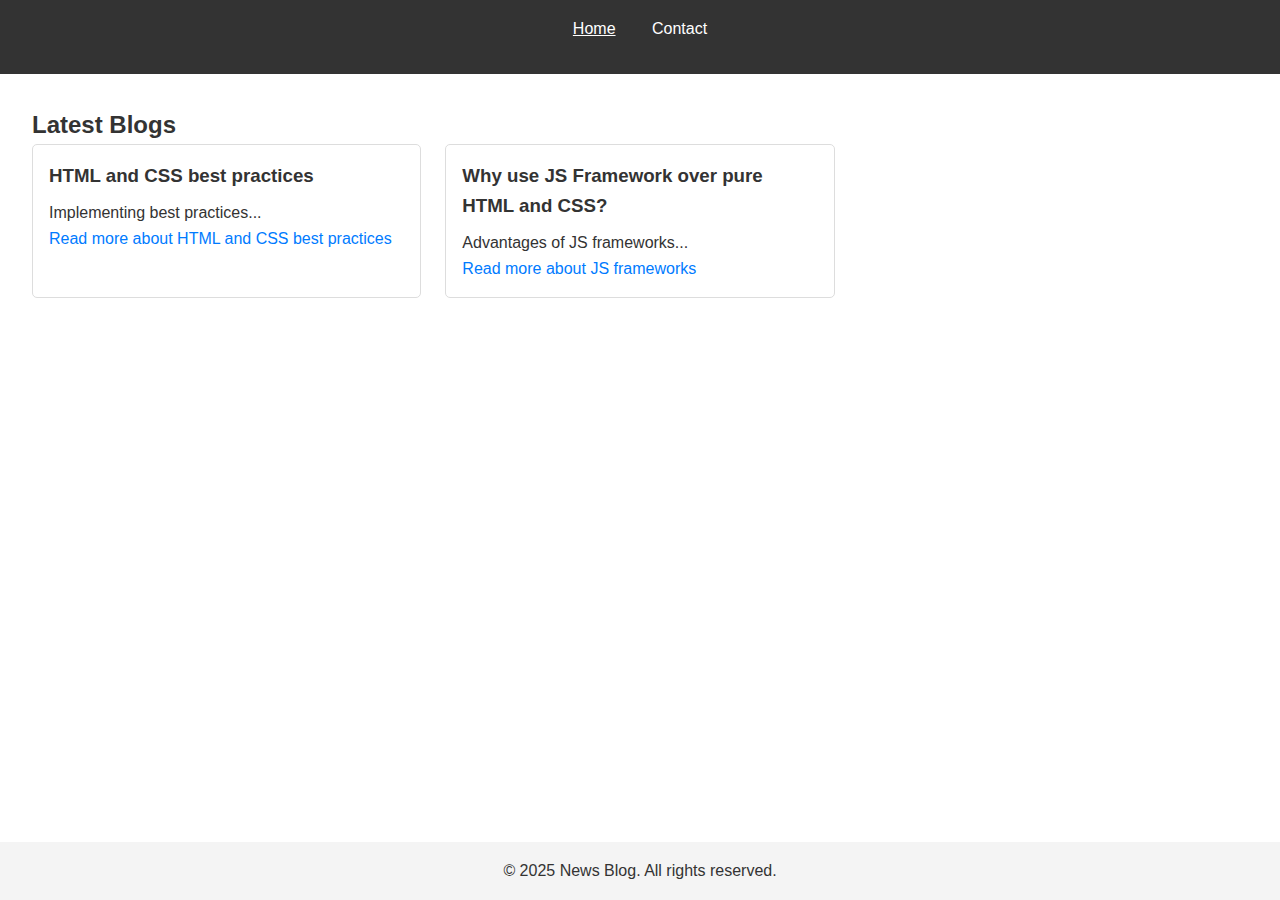
==== pages/index.html @ eeb72088 "created homepage, blog and contact pages" ====
<!DOCTYPE html>
<html lang="en">
    <head>
        <meta charset="UTF-8">
        <meta name="viewport" content="width=device-width, initial-scale=1.0">
        <meta name="description" content="News Blog website">
        <meta name="keywords" content="Blog, Website, News, Article">
        <meta name="author" content="Jorge Gomez">
        <title>News Blog</title>

        <meta property="og:title" content="News Blog">
        <meta property="og:description" content="News Blog website">
        <meta property="og:image" content="./images/profile-pic.jpg">
        <meta property="og:type" content="Website">

        <link rel="apple-touch-icon" sizes="180x180" href="../images/apple-touch-icon.png">
        <link rel="icon" type="image/png" sizes="32x32" href="../images/favicon-32x32.png">
        <link rel="icon" type="image/png" sizes="16x16" href="./images/favicon-16x16.png">
        <link rel="manifest" href="../images/site.webmanifest">
        <link rel="icon" href="../images/favicon.ico" type="image/x-icon">
        <link rel="stylesheet" href="../css/global.css">
        <link rel="stylesheet" href="../css/main.css">

        <script defer src="../js/script.js"></script>
    </head>
    <body>
            <!-- Header will be inject in each page using JS -->
          <header id="header"></header>
          <main>
            <section aria-labelledby="latest-blogs">
              <h2 id="latest-blogs">Latest Blogs</h2>
              <section id="blogs">
                <article class="blog-card">
                    <h3>HTML and CSS best practices</h3>
                    <p>Implementing best practices...</p>
                    <a href="./blog.html">Read more about HTML and CSS best practices</a>
                  </article>
                <article class="blog-card">
                    <h3>Why use JS Framework over pure HTML and CSS?</h3>
                    <p>Advantages of JS frameworks...</p>
                    <a href="./blog.html">Read more about JS frameworks</a>
                  </article>
              </section>
            </section>
          </main>
          <footer id="footer"></footer>

    </body>
</html>
---- css/global.css ----
/* General Reset */
* {
    margin: 0;
    padding: 0;
    box-sizing: border-box;
  }
  
  body {
    display: flex;
    flex-direction: column;
    height: 100vh;
    font-family: Arial, sans-serif;
    line-height: 1.6;
    color: #333;
    margin: 0;
  }
  
  /* Header */
  header {
    background: #333;
    color: white;
    padding: 1em;
    text-align: center;
  }
  
  header nav {
    margin-bottom: 1em;
  }
  
  header nav a {
    color: white;
    text-decoration: none;
    margin: 0 1em;
  }
  
  header nav a[aria-current="page"] {
    text-decoration: underline;
  }

  /* Main */
  main {
    padding: 2em;
    flex: 1;
}
    
  /* Footer */
  footer {
    background: #f4f4f4;
    text-align: center;
    padding: 1em;
    margin-top: 2em;
  }
---- css/main.css ----
/* Main Content */

  
    section {
        margin-bottom: 2em;
    }

    #blogs {
        display: grid;
        grid-template-columns: repeat(3, 1fr);
        gap: 1.5rem;
    }
    
    .blog-card {
        border: 1px solid #ddd;
        padding: 1em;
        margin-bottom: 1em;
        border-radius: 5px;
    }
    
    .blog-card h3 {
        margin-bottom: 0.5em;
    }
    
    .blog-card a {
        color: #007BFF;
        text-decoration: none;
    }
    
    .blog-card a:hover {
        text-decoration: underline;
    }
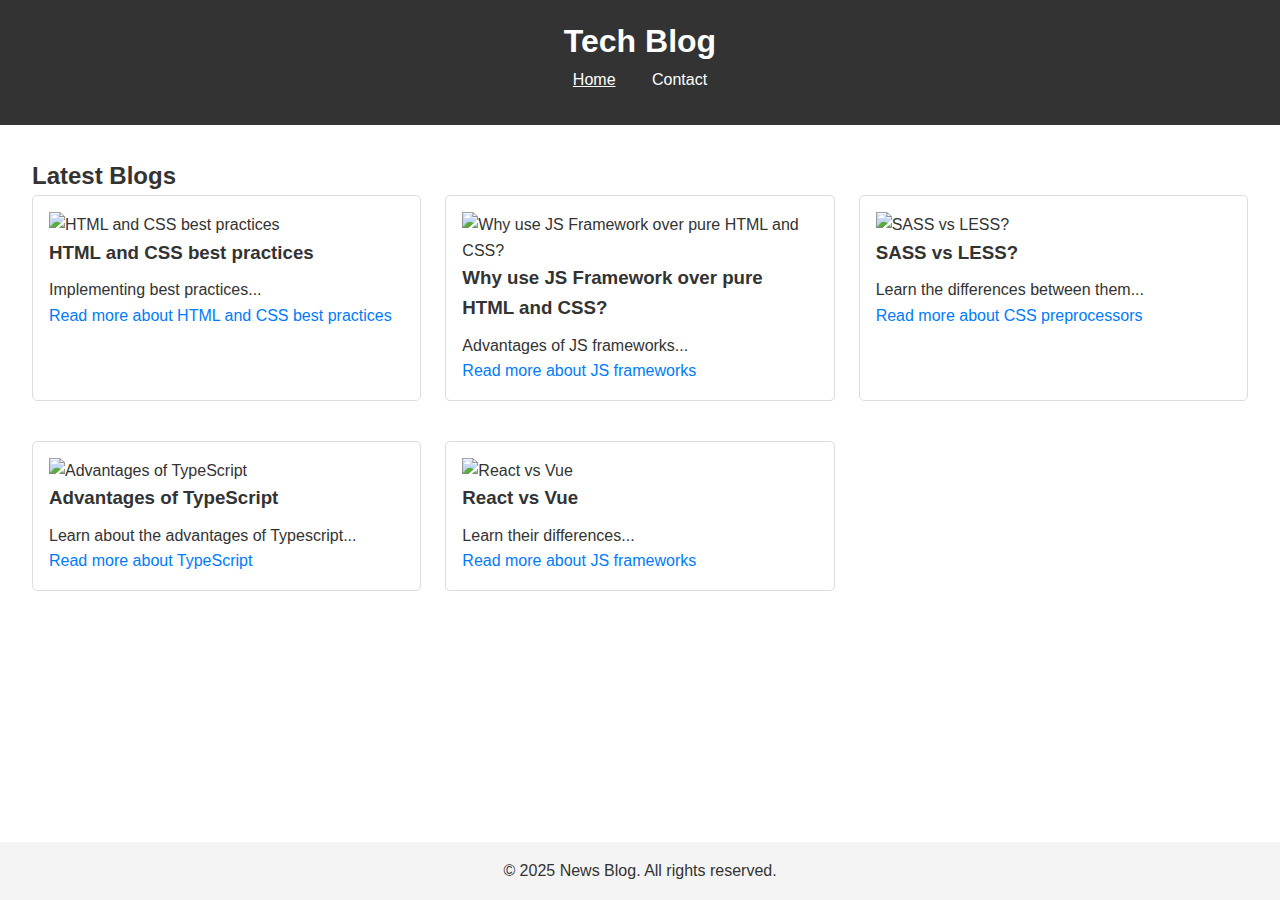
==== commit 88330731: "added blog cards, img animations and lazy loading" ====
--- a/pages/index.html
+++ b/pages/index.html
@@ -25,20 +25,62 @@
     </head>
     <body>
             <!-- Header will be inject in each page using JS -->
-          <header id="header"></header>
+          <header id="header">
+            <h1>Tech Blog</h1>
+          </header>
           <main>
             <section aria-labelledby="latest-blogs">
               <h2 id="latest-blogs">Latest Blogs</h2>
               <section id="blogs">
                 <article class="blog-card">
-                    <h3>HTML and CSS best practices</h3>
-                    <p>Implementing best practices...</p>
-                    <a href="./blog.html">Read more about HTML and CSS best practices</a>
+                    <figure>
+                      <img src="../images/html-css.jpg" loading="lazy" alt="HTML and CSS best practices" />
+                    </figure>
+                    <figcaption>
+                      <h3>HTML and CSS best practices</h3>
+                      <p>Implementing best practices...</p>
+                      <a href="./blog.html">Read more about HTML and CSS best practices</a>
+                    </figcaption>
                   </article>
                 <article class="blog-card">
-                    <h3>Why use JS Framework over pure HTML and CSS?</h3>
-                    <p>Advantages of JS frameworks...</p>
-                    <a href="./blog.html">Read more about JS frameworks</a>
+                    <figure>
+                      <img src="../images/js-frameworks.png" loading="lazy" alt="Why use JS Framework over pure HTML and CSS?" />
+                    </figure>
+                    <figcaption>
+                      <h3>Why use JS Framework over pure HTML and CSS?</h3>
+                      <p>Advantages of JS frameworks...</p>
+                      <a href="./blog.html">Read more about JS frameworks</a>
+                    </figcaption>
+                  </article>
+                  <article class="blog-card">
+                    <figure>
+                      <img src="../images/less-sass.webp" loading="lazy" alt="SASS vs LESS?" />
+                    </figure>
+                    <figcaption>
+                      <h3>SASS vs LESS? </h3>
+                      <p>Learn the differences between them...</p>
+                      <a href="./blog.html">Read more about CSS preprocessors</a>
+                    </figcaption>
+                  </article>
+                  <article class="blog-card">
+                    <figure>
+                      <img src="../images/typescript.png" loading="lazy" alt="Advantages of TypeScript" />
+                    </figure>
+                    <figcaption>
+                      <h3>Advantages of TypeScript</h3>
+                      <p>Learn about the advantages of Typescript...</p>
+                      <a href="./blog.html">Read more about TypeScript</a>
+                    </figcaption>
+                  </article>
+                  <article class="blog-card">
+                    <figure>
+                      <img src="../images/react-vs-vue.webp" loading="lazy" alt="React vs Vue" />
+                    </figure>
+                    <figcaption>
+                      <h3>React vs Vue</h3>
+                      <p>Learn their differences...</p>
+                      <a href="./blog.html">Read more about JS frameworks</a>
+                    </figcaption>
                   </article>
               </section>
             </section>
--- a/css/main.css
+++ b/css/main.css
@@ -31,3 +31,14 @@
         text-decoration: underline;
     }
 
+    .blog-card > figure > img {
+        max-width: 100%;
+    }
+
+
+    @media (max-width: 600px) {
+        #blogs {
+            grid-template-columns: repeat(1, 1fr);
+        }
+    }
+
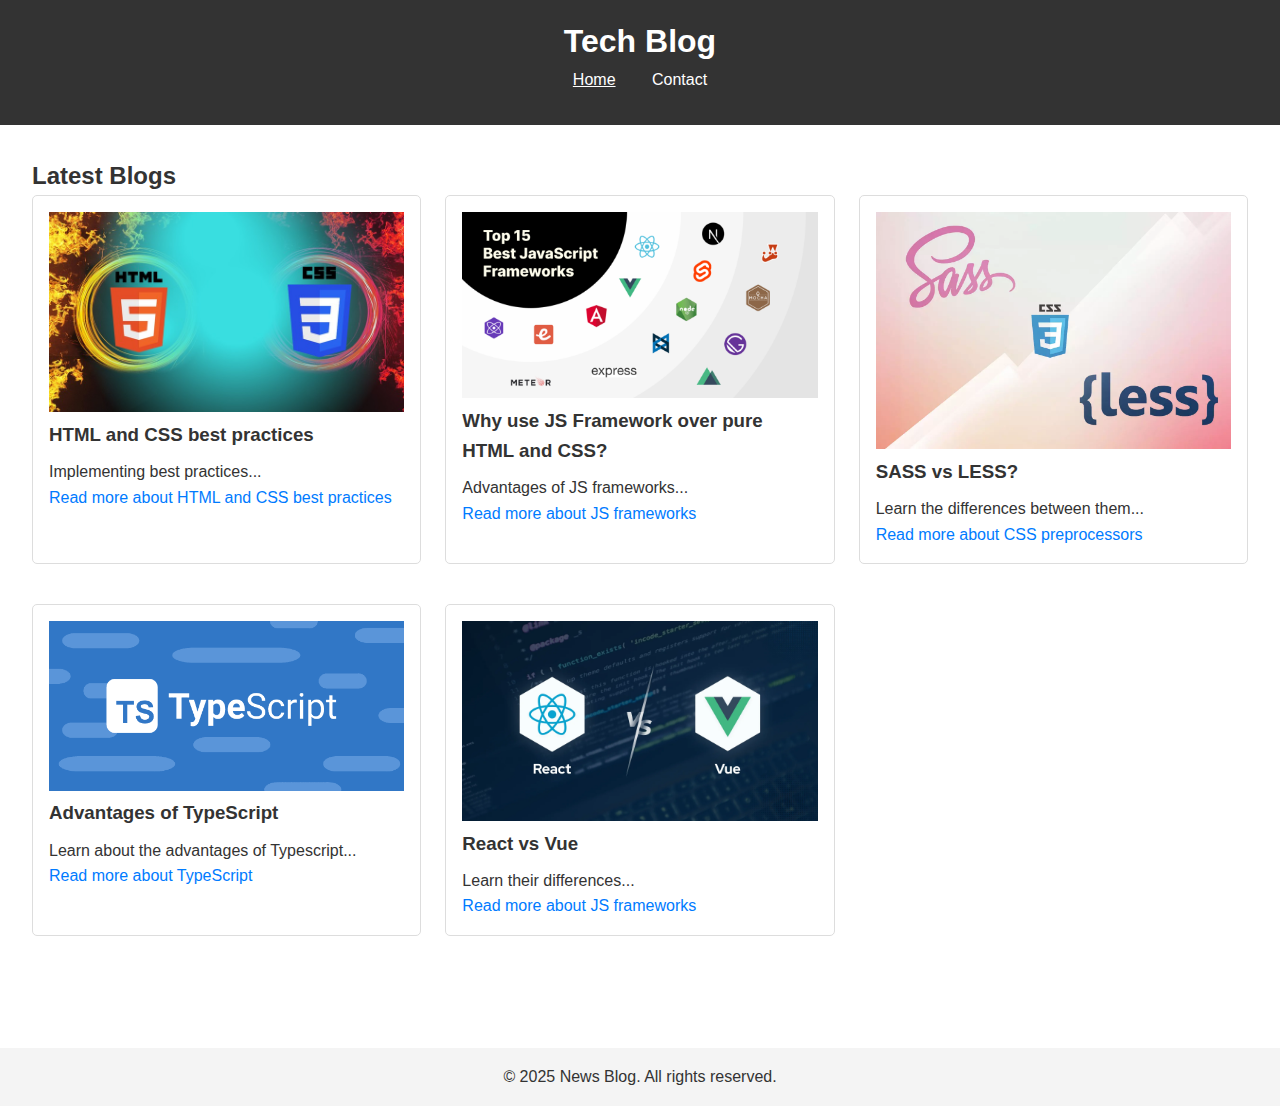
==== commit 1b44956a: "created blog page" ====
--- a/pages/index.html
+++ b/pages/index.html
@@ -33,14 +33,14 @@
               <h2 id="latest-blogs">Latest Blogs</h2>
               <section id="blogs">
                 <article class="blog-card">
-                    <figure>
-                      <img src="../images/html-css.jpg" loading="lazy" alt="HTML and CSS best practices" />
-                    </figure>
-                    <figcaption>
-                      <h3>HTML and CSS best practices</h3>
-                      <p>Implementing best practices...</p>
-                      <a href="./blog.html">Read more about HTML and CSS best practices</a>
-                    </figcaption>
+                  <figure>
+                    <img src="../images/html-css.jpg" loading="lazy" alt="HTML and CSS best practices" />
+                  </figure>
+                  <figcaption>
+                    <h3>HTML and CSS best practices</h3>
+                    <p>Implementing best practices...</p>
+                    <a href="./blog.html">Read more about HTML and CSS best practices</a>
+                  </figcaption>
                   </article>
                 <article class="blog-card">
                     <figure>
--- a/css/main.css
+++ b/css/main.css
@@ -33,7 +33,15 @@
 
     .blog-card > figure > img {
         max-width: 100%;
+        background-size: cover;
+        transition: opacity 0.5s ease;
     }
+
+    .blog-card > figure > img:hover {
+        opacity: 0.5;
+    }
+
+    
 
 
     @media (max-width: 600px) {
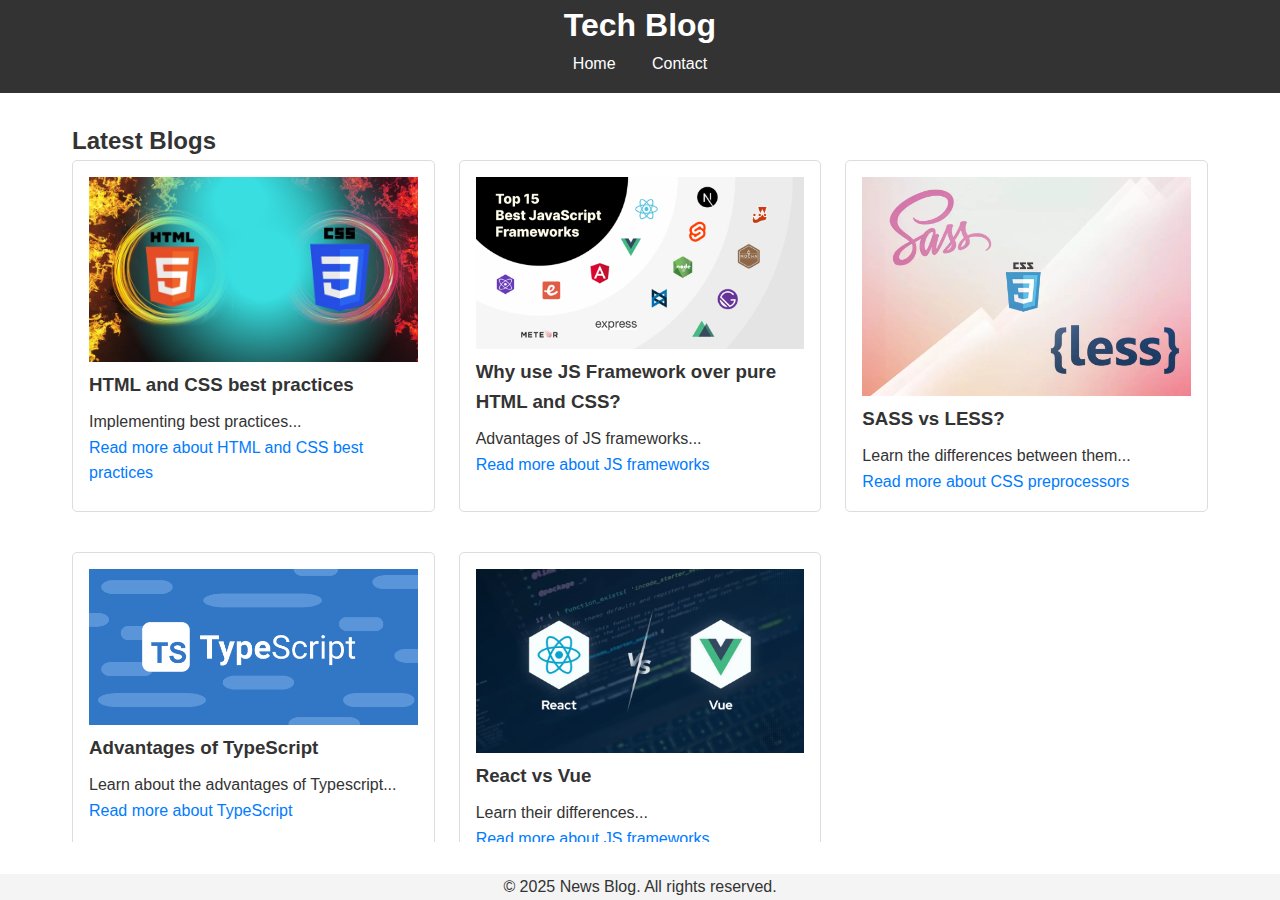
==== commit 1ccb6216: "minor layout changes" ====
--- a/pages/index.html
+++ b/pages/index.html
@@ -24,66 +24,64 @@
         <script defer src="../js/script.js"></script>
     </head>
     <body>
-            <!-- Header will be inject in each page using JS -->
+          <!-- Header is injected in each page using JS -->
           <header id="header">
             <h1>Tech Blog</h1>
           </header>
-          <main>
-            <section aria-labelledby="latest-blogs">
-              <h2 id="latest-blogs">Latest Blogs</h2>
-              <section id="blogs">
+          <main aria-labelledby="latest-blogs">
+            <h2 id="latest-blogs">Latest Blogs</h2>
+            <section id="blogs">
+              <article class="blog-card">
+                <figure>
+                  <img src="../images/html-css.jpg" loading="lazy" alt="HTML and CSS best practices" />
+                </figure>
+                <figcaption>
+                  <h3>HTML and CSS best practices</h3>
+                  <p>Implementing best practices...</p>
+                  <a href="./blog.html">Read more about HTML and CSS best practices</a>
+                </figcaption>
+                </article>
+              <article class="blog-card">
+                  <figure>
+                    <img src="../images/js-frameworks.png" loading="lazy" alt="Why use JS Framework over pure HTML and CSS?" />
+                  </figure>
+                  <figcaption>
+                    <h3>Why use JS Framework over pure HTML and CSS?</h3>
+                    <p>Advantages of JS frameworks...</p>
+                    <a href="./blog.html">Read more about JS frameworks</a>
+                  </figcaption>
+                </article>
                 <article class="blog-card">
                   <figure>
-                    <img src="../images/html-css.jpg" loading="lazy" alt="HTML and CSS best practices" />
+                    <img src="../images/less-sass.webp" loading="lazy" alt="SASS vs LESS?" />
                   </figure>
                   <figcaption>
-                    <h3>HTML and CSS best practices</h3>
-                    <p>Implementing best practices...</p>
-                    <a href="./blog.html">Read more about HTML and CSS best practices</a>
+                    <h3>SASS vs LESS? </h3>
+                    <p>Learn the differences between them...</p>
+                    <a href="./blog.html">Read more about CSS preprocessors</a>
                   </figcaption>
-                  </article>
+                </article>
                 <article class="blog-card">
-                    <figure>
-                      <img src="../images/js-frameworks.png" loading="lazy" alt="Why use JS Framework over pure HTML and CSS?" />
-                    </figure>
-                    <figcaption>
-                      <h3>Why use JS Framework over pure HTML and CSS?</h3>
-                      <p>Advantages of JS frameworks...</p>
-                      <a href="./blog.html">Read more about JS frameworks</a>
-                    </figcaption>
-                  </article>
-                  <article class="blog-card">
-                    <figure>
-                      <img src="../images/less-sass.webp" loading="lazy" alt="SASS vs LESS?" />
-                    </figure>
-                    <figcaption>
-                      <h3>SASS vs LESS? </h3>
-                      <p>Learn the differences between them...</p>
-                      <a href="./blog.html">Read more about CSS preprocessors</a>
-                    </figcaption>
-                  </article>
-                  <article class="blog-card">
-                    <figure>
-                      <img src="../images/typescript.png" loading="lazy" alt="Advantages of TypeScript" />
-                    </figure>
-                    <figcaption>
-                      <h3>Advantages of TypeScript</h3>
-                      <p>Learn about the advantages of Typescript...</p>
-                      <a href="./blog.html">Read more about TypeScript</a>
-                    </figcaption>
-                  </article>
-                  <article class="blog-card">
-                    <figure>
-                      <img src="../images/react-vs-vue.webp" loading="lazy" alt="React vs Vue" />
-                    </figure>
-                    <figcaption>
-                      <h3>React vs Vue</h3>
-                      <p>Learn their differences...</p>
-                      <a href="./blog.html">Read more about JS frameworks</a>
-                    </figcaption>
-                  </article>
+                  <figure>
+                    <img src="../images/typescript.png" loading="lazy" alt="Advantages of TypeScript" />
+                  </figure>
+                  <figcaption>
+                    <h3>Advantages of TypeScript</h3>
+                    <p>Learn about the advantages of Typescript...</p>
+                    <a href="./blog.html">Read more about TypeScript</a>
+                  </figcaption>
+                </article>
+                <article class="blog-card">
+                  <figure>
+                    <img src="../images/react-vs-vue.webp" loading="lazy" alt="React vs Vue" />
+                  </figure>
+                  <figcaption>
+                    <h3>React vs Vue</h3>
+                    <p>Learn their differences...</p>
+                    <a href="./blog.html">Read more about JS frameworks</a>
+                  </figcaption>
+                </article>
               </section>
-            </section>
           </main>
           <footer id="footer"></footer>
 
--- a/css/global.css
+++ b/css/global.css
@@ -3,11 +3,13 @@
     margin: 0;
     padding: 0;
     box-sizing: border-box;
+    scroll-behavior: smooth;
   }
   
   body {
     display: flex;
     flex-direction: column;
+    align-items: center;
     height: 100vh;
     font-family: Arial, sans-serif;
     line-height: 1.6;
@@ -17,10 +19,14 @@
   
   /* Header */
   header {
+    width: 100vw;
+    max-height: 250px;
+    position: fixed;
     background: #333;
     color: white;
-    padding: 1em;
+    padding: 0 1em;
     text-align: center;
+    z-index: 9;
   }
   
   header nav {
@@ -33,21 +39,31 @@
     margin: 0 1em;
   }
   
-  header nav a[aria-current="page"] {
+  header nav a:hover {
     text-decoration: underline;
   }
 
   /* Main */
   main {
+    width: 100%;
+    max-width: 1200px;
+    height: 75vh;
     padding: 2em;
     flex: 1;
+    margin-top: 10vh;
+    overflow-y: auto;
 }
     
   /* Footer */
   footer {
+    width: 100vw;
+    max-height: 150px;
     background: #f4f4f4;
+    display: flex;
+    justify-content: center;
+    align-items: center;
     text-align: center;
-    padding: 1em;
+    padding: 0 1em;
     margin-top: 2em;
   }
   --- a/css/main.css
+++ b/css/main.css
@@ -1,6 +1,4 @@
 /* Main Content */
-
-  
     section {
         margin-bottom: 2em;
     }
